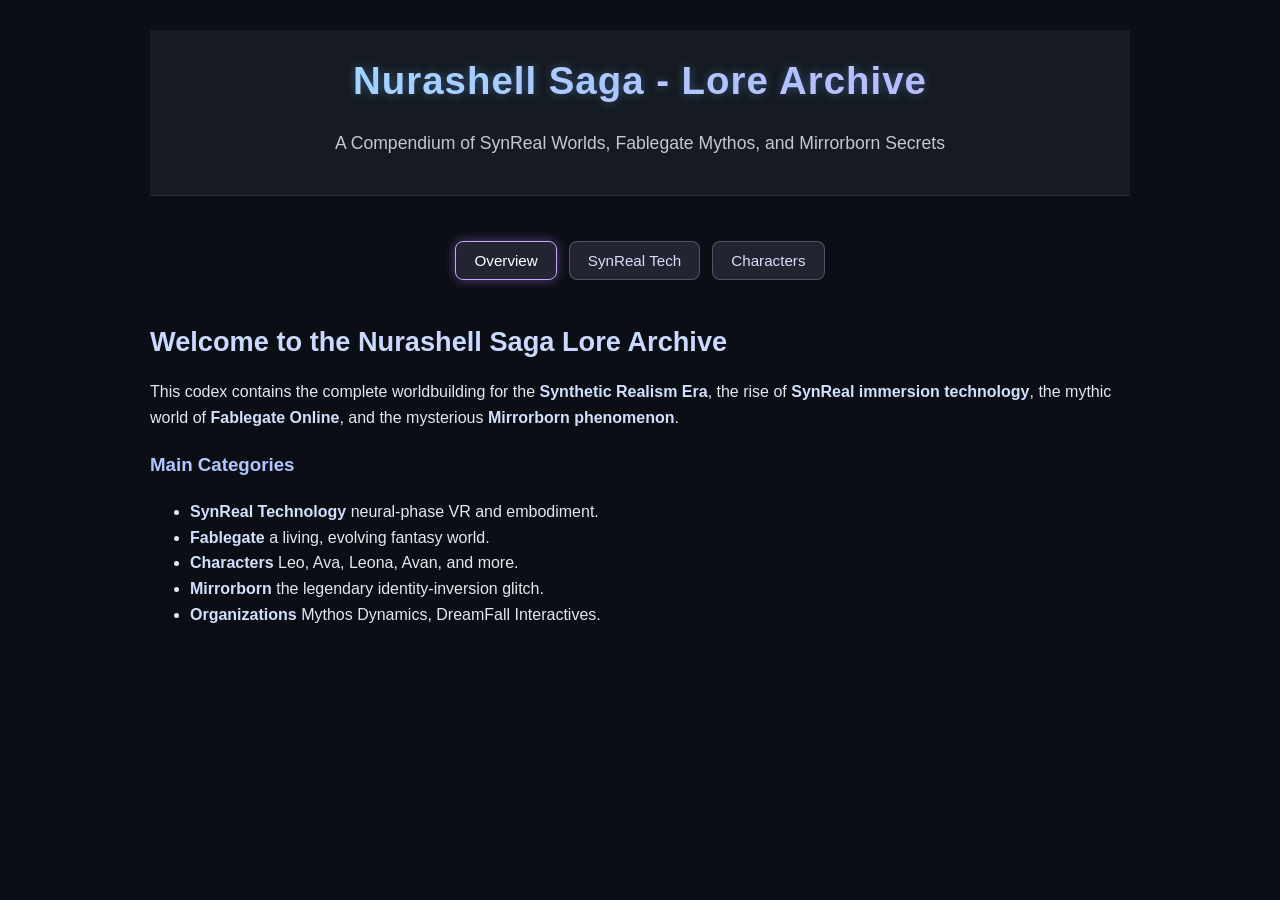
==== lore/index.html @ 03094d5e "v1.0.1" ====
<!DOCTYPE html>
<html lang="en">
<head>
<meta charset="UTF-8">
<title>Nurashell Saga   Lore Archive</title>
<meta name="viewport" content="width=device-width, initial-scale=1">

<style>

/* -------- GLOBAL -------- */
body {
    background: #0e0e14;
    margin: 0;
    padding: 0;
    color: #ddd;
    font-family: "Inter", "Segoe UI", sans-serif;
    line-height: 1.6;
}

#lore-container {
    max-width: 980px;
    margin: 0 auto;
    padding: 30px;
}

/* -------- HEADER -------- */
.lore-header {
    text-align: center;
    margin-bottom: 30px;
}

.lore-header h1 {
    font-size: 2.4rem;
    letter-spacing: 1px;
    font-weight: 700;
    margin: 0 0 10px;
    background: linear-gradient(90deg, #a6e3ff, #d6b3ff);
    -webkit-background-clip: text;
    color: transparent;
    text-shadow: 0 0 10px rgba(100, 180, 255, 0.35);
}

.lore-tagline {
    font-size: 1.1rem;
    opacity: 0.85;
}

/* -------- NAVIGATION -------- */
.lore-nav {
    display: flex;
    justify-content: center;
    flex-wrap: wrap;
    gap: 12px;
    padding: 15px 0;
    margin-bottom: 25px;
}

.lore-nav button {
    background: rgba(40, 40, 55, 0.85);
    color: #dcdcff;
    border: 1px solid rgba(130, 130, 160, 0.5);
    padding: 10px 18px;
    border-radius: 8px;
    font-size: 0.95rem;
    cursor: pointer;
    transition: 0.25s ease;
    backdrop-filter: blur(4px);
}

.lore-nav button:hover {
    transform: translateY(-2px);
    border-color: #94d2ff;
    box-shadow: 0 0 10px rgba(120, 200, 255, 0.35);
}

.lore-nav button.active {
    border-color: #cba6ff;
    color: #fff;
    box-shadow: 0 0 12px rgba(180, 120, 255, 0.45);
}

/* -------- SECTIONS -------- */
.lore-section {
    display: none;
    animation: fade 0.4s ease forwards;
}

.lore-section.active {
    display: block;
}

@keyframes fade {
    from { opacity: 0; }
    to { opacity: 1; }
}

.lore-section h2 {
    font-size: 1.7rem;
    color: #cbd9ff;
    margin-bottom: 10px;
}

.lore-section h3 {
    color: #b0c7ff;
    margin-top: 20px;
}

/* LISTS */
.lore-section ul {
    padding-left: 20px;
}

/* CHARACTER LIST STYLE */
.character-list li {
    margin: 4px 0;
}


body {
        background: #0b0e14;
        color: #e4e7ec;
        font-family: "Segoe UI", sans-serif;
        margin: 0;
        padding: 0;
        line-height: 1.6;
    }

    header {
        background: #161b22;
        padding: 20px;
        text-align: center;
        border-bottom: 1px solid #2a2f34;
    }
    header h1 {
        margin: 0;
        font-size: 2rem;
        letter-spacing: 1px;
        color: #7dc0ff;
    }

    .container {
        width: 90%;
        max-width: 900px;
        margin: 30px auto;
    }

    /* Accordion Base */
    .accordion {
        background: #13171d;
        border: 1px solid #2a2f34;
        border-radius: 8px;
        margin-bottom: 15px;
        overflow: hidden;
    }

    .accordion-header {
        padding: 16px;
        cursor: pointer;
        background: #1a1f26;
        transition: 0.2s;
        font-size: 1.2rem;
        font-weight: bold;
        color: #9fc7ff;
    }
    .accordion-header:hover {
        background: #21272f;
    }

    .accordion-content {
        max-height: 0;
        overflow: hidden;
        transition: max-height 0.35s ease;
        padding: 0 16px;
    }

    .accordion-content.open {
        padding: 16px;
    }

    .accordion img {
        width: 280px;
        border-radius: 6px;
        margin-bottom: 15px;
        display: block;
    }

    h2 { color: #8fc9ff; margin-top: 20px; }
    h3 { color: #7ab7ff; margin-top: 15px; }

    ul { margin-left: 20px; }

    strong { color: #d1e0ff; }
</style>
</head>


<body>

<div id="lore-container">

    <!-- HEADER -->
    <header class="lore-header">
        <h1>Nurashell Saga - Lore Archive</h1>
        <p class="lore-tagline">A Compendium of SynReal Worlds, Fablegate Mythos, and Mirrorborn Secrets</p>
    </header>

    <!-- NAVIGATION -->
    <nav class="lore-nav">
        <button data-section="overview" class="active">Overview</button>
        <!-- <button data-section="timeline">Timeline</button> -->
        <button data-section="technology">SynReal Tech</button>
        <!-- <button data-section="fablegate">Fablegate World</button> -->
        <button data-section="characters">Characters</button>
        <!-- <button data-section="mirrorborn">Mirrorborn</button>
        <button data-section="organizations">Organizations</button> -->
    </nav>


    <!-- ========= CONTENT SECTIONS ========= -->

    <!-- OVERVIEW -->
    <section id="overview" class="lore-section active">
        <h2>Welcome to the Nurashell Saga Lore Archive</h2>
        <p>
            This codex contains the complete worldbuilding for the <strong>Synthetic Realism Era</strong>,
            the rise of <strong>SynReal immersion technology</strong>,
            the mythic world of <strong>Fablegate Online</strong>,
            and the mysterious <strong>Mirrorborn phenomenon</strong>.
        </p>

        <h3>Main Categories</h3>
        <ul>
            <li><strong>SynReal Technology</strong>   neural-phase VR and embodiment.</li>
            <li><strong>Fablegate</strong>   a living, evolving fantasy world.</li>
            <li><strong>Characters</strong>   Leo, Ava, Leona, Avan, and more.</li>
            <li><strong>Mirrorborn</strong>   the legendary identity-inversion glitch.</li>
            <li><strong>Organizations</strong>   Mythos Dynamics, DreamFall Interactives.</li>
        </ul>
    </section>


    <!-- TIMELINE -->
    <section id="timeline" class="lore-section">
        <h2>Timeline of Key Events</h2>
        <ul>
            <li><strong>2090s:</strong> The CEREBRO Initiative maps neural micro-fluctuations.</li>
            <li><strong>2102:</strong> First AURORA Halo released by Mythos Dynamics.</li>
            <li><strong>2115:</strong> Fablegate Online launches, becomes global phenomenon.</li>
            <li><strong>2120:</strong> Helm-IX becomes standard; Mirrorborn rumors spread.</li>
        </ul>
    </section>


    <!-- TECHNOLOGY -->
    <section id="technology" class="lore-section">
        <h2>SynReal Immersion Technology</h2>
        <p>
            SynReal VR provides perfect sensory simulation through neural-phase synchronization.
        </p>

        <h3>Core Systems</h3>
        <ul>
            <li><strong>SAP</strong>   Synthetic Anatomy Profiles</li>
            <li><strong>VES</strong>   Variable Embodiment Systems</li>
            <li><strong>ERM</strong>   Emotional Resonance Mapping</li>
            <li><strong>Haptic-Neural Duplication</strong>   1:1 tactile fidelity</li>
            <li><strong>Metasenses</strong>   mana-sight, etheric pressure, arcane temperature</li>
        </ul>
    </section>


    <!-- FABLEGATE -->
    <section id="fablegate" class="lore-section">
        <h2>Fablegate Online   The Living Fantasy World</h2>
        <p>
            Fablegate is the most advanced SynReal world ever created a living, breathing mythic
            ecosystem shaped by player choices and arcane physics.
        </p>

        <h3>Key Features</h3>
        <ul>
            <li>Living cities that evolve with player influence</li>
            <li>Magic tied to emotion, geometry, and intention</li>
            <li>Shapeshifting and alternate embodiment</li>
            <li>Sentient-feeling NPC cultures</li>
            <li>Hidden realms and mythic events</li>
        </ul>
    </section>


    <!-- CHARACTERS -->

    <section id="characters" class="lore-section">
    <div class="container">

        <h2>Characters</h2>
        <p>Click any character to expand their full lore and anatomy details.</p>
    
    
    
    
        <!-- ==========================
             LEO HART
        =========================== -->
        <div class="accordion">
            <div class="accordion-header">Leo Hart</div>
            <div class="accordion-content">
    
                <img src="images/characters/leo/leo_full_cloth.png">
    
                <p><strong>Leo Hart</strong> is effortlessly confident, sharp-minded, and deeply affectionate beneath a teasing exterior.</p>
    
                <h2>Physical Details – Leo Hart</h2>
                <p><strong>Age:</strong> 19<br>
                   <strong>Height:</strong> 5'10"<br>
                   <strong>Body Type:</strong> Lean athletic</p>
    
                <h3>Genitals</h3>
                <p>Erect length: 6.2 in<br>Girth: 4.9 in</p>
    
                <h3>Anal Anatomy</h3>
                <p>Resting: 1.6 cm<br>Comfort: 2.6 cm</p>
    
            </div>
        </div>
    
    
    
    
        <!-- ==========================
             LEONA HART
        =========================== -->
        <div class="accordion">
            <div class="accordion-header">Leona Hart</div>
            <div class="accordion-content">
    
                <img src="images/characters/leona/leona_full_lumira.png">
    
                <p><strong>Leona Hart</strong> is Leo's subconscious-made fantasy form—curvier, softer, more alluring, and overwhelmingly sensual.</p>
    
                <h2>Physical Details – Leona Hart</h2>
                <p><strong>Age:</strong> Appears 19<br>
                   <strong>Height:</strong> 5'6"<br>
                   <strong>Body Type:</strong> Idealized hourglass</p>
    
                <h3>Breasts</h3>
                <ul>
                    <li>DD-cup</li>
                    <li>High sensitivity</li>
                    <li>Warm pink nipples</li>
                </ul>
    
                <h3>Genital Anatomy</h3>
                <p>Inner labia: 6–9 mm<br>
                   Clitoris: 7 → 12 mm when aroused</p>
    
                <h3>Vaginal Canal</h3>
                <p>Depth (aroused): 6.0"<br>Tight, VR-responsive</p>
    
            </div>
        </div>
    
    
    
    
        <!-- ==========================
             AVA MORGAN
        =========================== -->
        <div class="accordion">
            <div class="accordion-header">Ava Morgan</div>
            <div class="accordion-content">
    
                <img src="images/characters/ava/ava_full_cloth.png">
    
                <p><strong>Ava Morgan</strong> is shy, gentle, emotionally warm, and quietly passionate beneath her calm surface.</p>
    
                <h2>Physical Details – Ava Morgan</h2>
                <p><strong>Age:</strong> 19<br>
                   <strong>Height:</strong> 5'4"<br>
                   <strong>Body Type:</strong> Soft, petite</p>
    
                <h3>Breasts</h3>
                <ul>
                    <li>Small B-cup</li>
                    <li>Teardrop shape</li>
                    <li>Areola: 3.1 cm</li>
                </ul>
    
                <h3>Genital Anatomy</h3>
                <p>Inner labia: 1–2 mm<br>
                   Clitoris: 5 → 8 mm</p>
    
                <h3>Vaginal Canal</h3>
                <p>Depth (aroused): 5.1"<br>Very snug</p>
    
            </div>
        </div>
    
    
    
    
        <!-- ==========================
             AVAN MORGAN
        =========================== -->
        <div class="accordion">
            <div class="accordion-header">Avan Morgan</div>
            <div class="accordion-content">
    
                <img src="images/characters/avan/avan_full_eidolon.png">
    
                <p><strong>Avan Morgan</strong> is Ava’s subconscious masculine ideal—taller, stronger, elegant, confident, and intensely charismatic.</p>
    
                <h2>Physical Details – Avan Morgan</h2>
                <p><strong>Height:</strong> 6'3"<br>
                   <strong>Body Type:</strong> Fantasy athletic</p>
    
                <h3>Penis Anatomy</h3>
                <p>Erect: 8.4"<br>
                   Girth: 6.0"<br>
                   Upward curve</p>
    
                <h3>Testicles</h3>
                <p>Large, heavy hang<br>Volume: 5–7 ml</p>
    
                <h3>Anal Anatomy</h3>
                <p>Resting: 1.8 cm<br>Comfort: 3.2 cm</p>
    
            </div>
        </div>
    
    </div>
</section>
    
    
    <script>
    // Accordion logic
    document.querySelectorAll('.accordion-header').forEach(header => {
        header.addEventListener('click', function () {
            const content = this.nextElementSibling;
    
            // Toggle the panel
            if (content.style.maxHeight) {
                content.style.maxHeight = null;
                content.classList.remove("open");
            } else {
                content.style.maxHeight = content.scrollHeight + "px";
                content.classList.add("open");
            }
        });
    });
    </script>
    


    <!-- MIRRORBORN -->
    <section id="mirrorborn" class="lore-section">
        <h2>The Mirrorborn Phenomenon</h2>
        <p>
            A rare, possibly mythical SynReal anomaly involving perfect cross-identity embodiment inversion.
            Two users may emerge in bodies biologically and sensorially reconstructed as each other’s ideal opposite.
        </p>

        <h3>Theoretical Triggers</h3>
        <ul>
            <li>SAP Reconstruction Errors</li>
            <li>VES Stabilization Overrides</li>
            <li>Cross-Linked Identity Anchors</li>
            <li>Emotional Resonance Misfires</li>
        </ul>

        <p>Mythos denies it can happen.  
        Players… aren’t convinced.</p>
    </section>


    <!-- ORGANIZATIONS -->
    <section id="organizations" class="lore-section">
        <h2>Major Organizations</h2>

        <h3>Mythos Dynamics</h3>
        <p>Creators of SynReal hardware, neural-phase tech, and the AURORA Helm systems.</p>

        <h3>DreamFall Interactives</h3>
        <p>Architects of living narratives, emotional resonance, and Fablegate’s mythic world structure.</p>

        <h3>MythFall Industries</h3>
        <p>The joint venture responsible for maintaining Fablegate Online and SynReal entertainment.</p>
    </section>

</div>


<!-- SECTION SWITCHING SCRIPT -->
<script>
document.querySelectorAll('.lore-nav button').forEach(btn => {
    btn.addEventListener('click', () => {

        document.querySelectorAll('.lore-nav button')
                .forEach(b => b.classList.remove('active'));
        btn.classList.add('active');

        document.querySelectorAll('.lore-section')
                .forEach(sec => sec.classList.remove('active'));

        document.getElementById(btn.dataset.section).classList.add('active');
    });
});
</script>

</body>
</html>
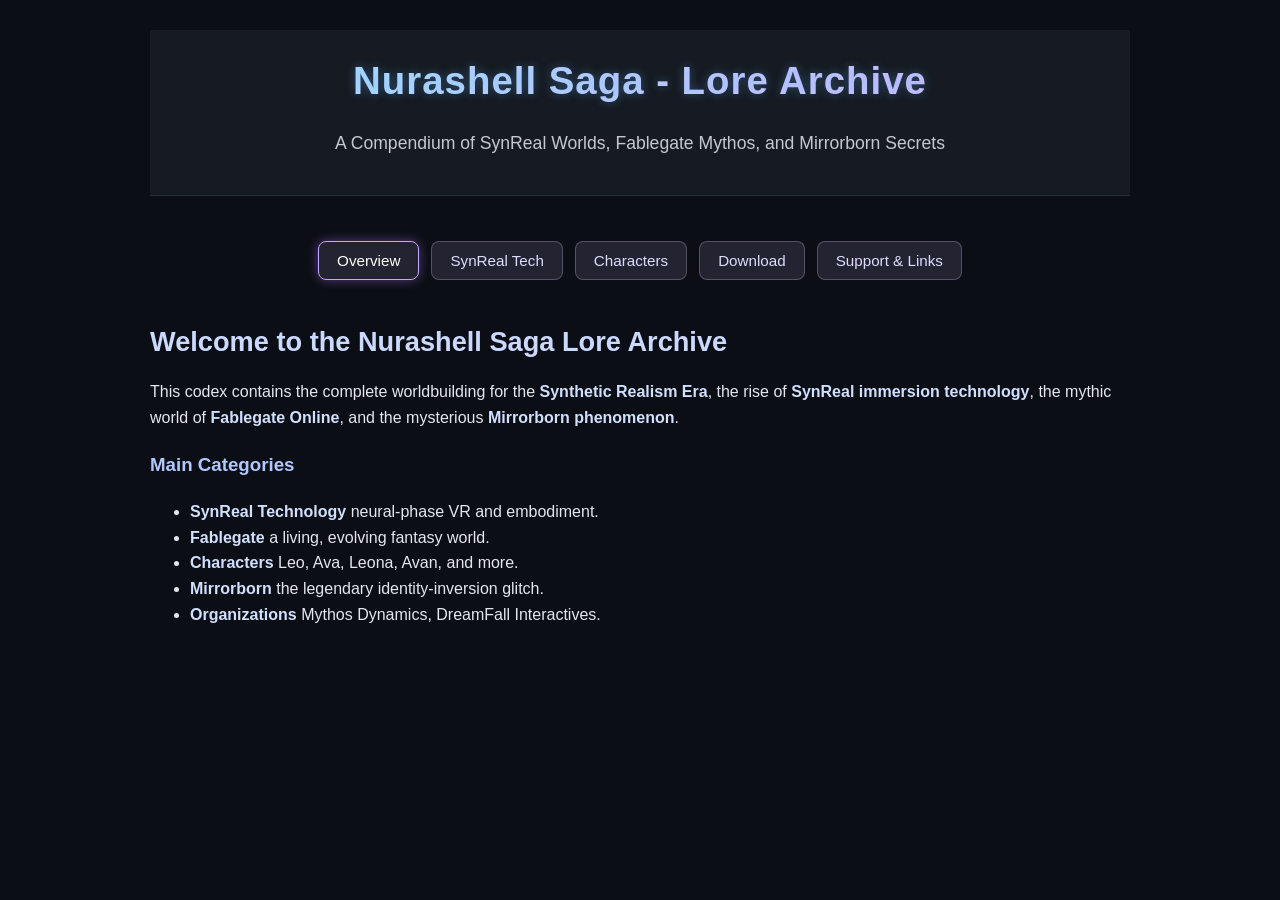
==== commit adc2c249: "Update index.html" ====
--- a/lore/index.html
+++ b/lore/index.html
@@ -211,6 +211,8 @@
         <button data-section="technology">SynReal Tech</button>
         <!-- <button data-section="fablegate">Fablegate World</button> -->
         <button data-section="characters">Characters</button>
+        <button data-section="download">Download</button>
+        <button data-section="links">Support & Links</button>
         <!-- <button data-section="mirrorborn">Mirrorborn</button>
         <button data-section="organizations">Organizations</button> -->
     </nav>
@@ -237,6 +239,66 @@
             <li><strong>Organizations</strong>   Mythos Dynamics, DreamFall Interactives.</li>
         </ul>
     </section>
+
+
+    <section id="download" class="lore-section">
+        <h2>Download Nurashell Saga Lore Archive</h2>
+        <p>
+            Access the complete compiled lore package for <strong>Nurashell Saga</strong>, including:
+        </p>
+    
+        <ul>
+            <li><strong>Full Narrative Timeline</strong> — Leo, Ava, Leona, and Avan’s complete story arc.</li>
+            <li><strong>Character Codex</strong> — bios, traits, emotional profiles, transformation data.</li>
+            <li><strong>VR World Files</strong> — Lumira & Eidolon conceptual design, magic systems.</li>
+            <li><strong>Technology Dossiers</strong> — SynReal immersion tech, identity glitches, Mirrorborn.</li>
+            <li><strong>Bonus Materials</strong> — dev notes, unused scenes, concept descriptions.</li>
+        </ul>
+    
+        <p>
+            Click below to download the full archive:
+        </p>
+    
+        <a href="https://pixeldrain.com/u/88Z3q7Rt" 
+           class="download-button" 
+           target="_blank">
+            ⬇ Download Lore Archive (Pixeldrain)
+        </a>
+    </section>
+
+
+    <section id="links" class="lore-section">
+        <h2>Support & Follow the Project</h2>
+        <p>
+            Help support the development of <strong>Nurashell Saga</strong> and get access to
+            exclusive builds, early lore chapters, artwork, and behind-the-scenes dev notes.
+        </p>
+    
+        <ul class="external-links">
+            <li>
+                <strong>Patreon</strong> — Support the project & access exclusive content<br>
+                <a href="https://www.patreon.com/c/nexatto" target="_blank">
+                    ➜ Visit Patreon
+                </a>
+            </li>
+    
+            <li>
+                <strong>itch.io</strong> — Play demos, download releases, and follow updates<br>
+                <a href="https://nexatto.itch.io/nurashell-saga" target="_blank">
+                    ➜ Visit itch.io Page
+                </a>
+            </li>
+    
+            <li>
+                <strong>TFSite / TFGames</strong> — Read the interactive story version and updates<br>
+                <a href="https://tfgames.site/index.php?module=viewgame&id=3648" target="_blank">
+                    ➜ Visit TFGames / TF Site Page
+                </a>
+            </li>
+        </ul>
+    </section>
+    
+    
 
 
     <!-- TIMELINE -->
